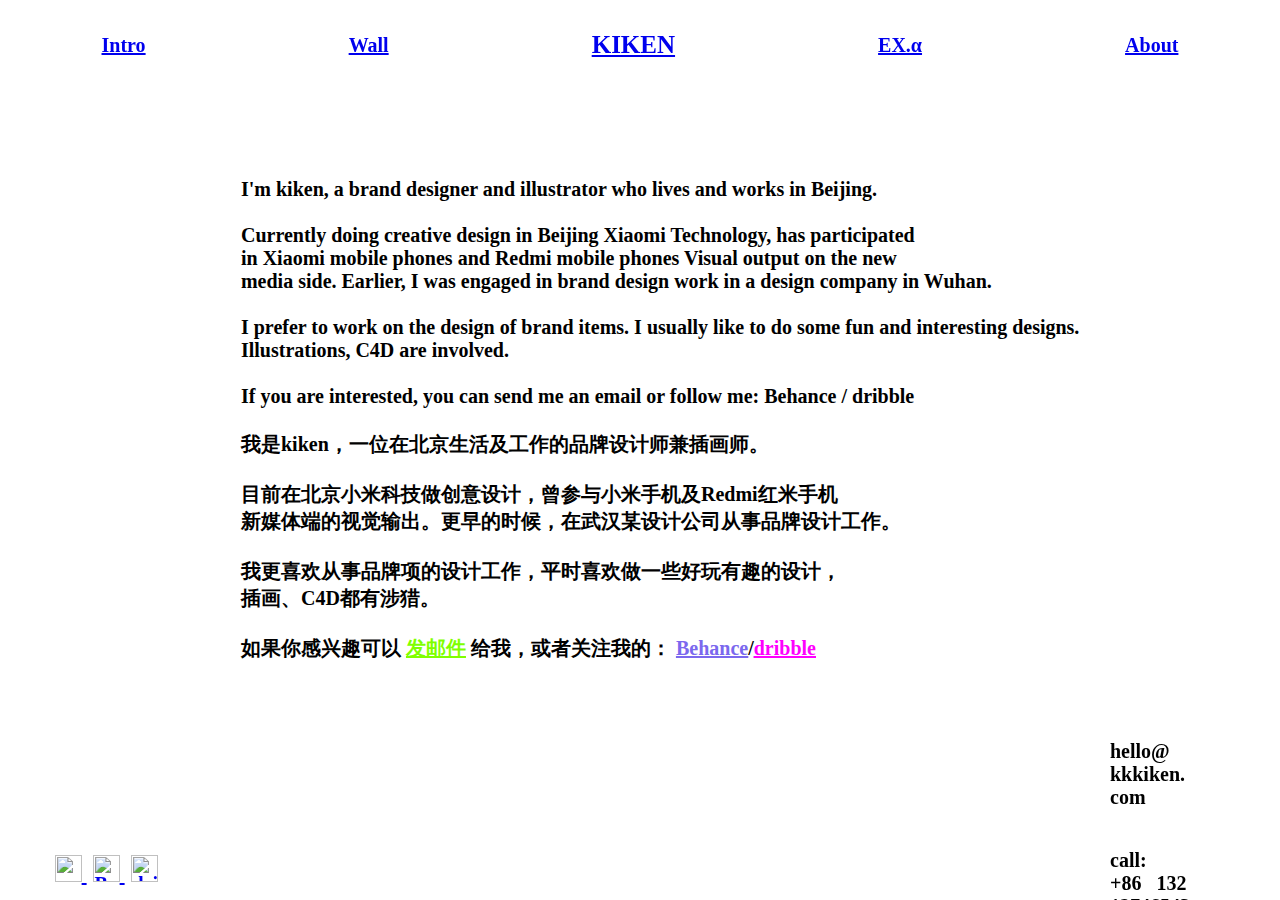
==== About.html @ f49d875a "debug" ====
<html>
<head>
    <meta charset="utf-8">
    <title>游不动乐园</title>
    <link rel="stylesheet" href="./src/basic.css" />
    <link rel="stylesheet" href="./src/index.css" />
</head>
<body>
    <div id="header">
        <a href="Intro.html" class="item">Intro</a>
        <a href="Wall.html" class="item">Wall</a>
        <a
          href="Index.html"
          class="item show"
          style="font-family: Minument Extened-Regular; font-size: 25px"
          >KIKEN</a
        >
        <a href="Ex.a.html" class="item">EX.α</a>
        <a href="About.html" class="item">About</a>
      </div>
<div style="position: relative;left: 18.2vw;top: 170px; font-size: 22px;width: 70vw;height: 50vh;">
    <span style="font-family:HYQiHeiY3-45W;">
        I'm kiken, a brand designer and illustrator who lives and works in Beijing.
        <br><br>
        Currently doing creative design in Beijing Xiaomi Technology, has participated
        <br>
        in Xiaomi mobile phones and Redmi mobile phones Visual output on the new
        <br>
        media side. Earlier, I was engaged in brand design work in a design company in Wuhan.
        <br><br>
        I prefer to work on the design of brand items. I usually like to do some fun and interesting designs.
        <br>
        Illustrations, C4D are involved.
        <br><br>
        If you are interested, you can send me an email or follow me: Behance / dribble
        <br><br>
        我是kiken，一位在北京生活及工作的品牌设计师兼插画师。
        <br><br>
        目前在北京小米科技做创意设计，曾参与小米手机及Redmi红米手机
        <br>
        新媒体端的视觉输出。更早的时候，在武汉某设计公司从事品牌设计工作。
        <br><br>
        我更喜欢从事品牌项的设计工作，平时喜欢做一些好玩有趣的设计，
        <br>
        插画、C4D都有涉猎。
        <br><br>
        如果你感兴趣可以
        <a style="color:chartreuse;"><u>发邮件</u></a>
        给我，或者关注我的：
        <a href="" style="color:mediumslateblue;"><u>Behance</u></a>/<a href="" style="color: fuchsia;"><u>dribble</u></a>
        <br><br><br>
    </span>
</div>
<div id="footer">
    <div class="left">
      <a href="#" class="wechat"
        ><img src="./images/wechat.png" alt="wechat" />
        <div class="QR">
          <img src="./images/QR.jpg" alt="kiken" />
        </div>
      </a>
      <a href="http://www.behance.net/sjsqiquan8286" class="Be">
        <img src="./images/Be.png" alt="Be" />
      </a>
      <a href="http://dribbble.com/qiquan" class="dribbble">
        <img src="./images/dribbble.png" alt="dribbble" />
      </a>
    </div>
    <div class="right">
      <p class="website">
        hello@<br />
        kkkiken.<br />
        com
      </p>
      <p class="phonenum">
        call:<br />
        +86 &nbsp 132<br />
        12746543
      </p>
    </div>
  </div>
</body>
</html>
---- src/index.css ----
* {
  font-family: Gotham Medium;
  font-weight: bold;
  font-size: 20px;
}
#header {
  position: fixed;
  top: 0;
  left: 0;
  width: 100%;
  height: 10vh;
  display: flex;
  justify-content: space-around;
  z-index: 9;
}
#header > .item {
  height: 10vh;
  line-height: 10vh;
}
#header > .show {
  text-decoration: underline;
}
#header > a:hover {
  text-decoration: underline;
}
#main > video {
  object-fit: cover;
  width: 100%;
  height: 100%;
  position: fixed;
  top: 0;
  left: 0;
  z-index: -1;
}
#footer {
  position: fixed;
  bottom: 0;
  left: 0;
  width: 100%;
  height: 20vh;
}
#footer > .left {
  float: left;
  margin-left: 10vh;
  position: relative;
  top: 15vh;
  left: -3vw;
}
#footer > .left > a {
  margin: 0 3px;
}
#footer .QR {
  display: none;
  position: absolute;
  left: calc(1.5vh - 75px);
  top: -160px;
  transition: all 0.2s ease-in-out;
}
#footer .QR > img {
  height: 150px;
  width: 150px;
}
#footer .QR::after {
  content: "";
  width: 0;
  height: 0;
  border: 10px solid transparent;
  border-top: 10px solid white;
  display: block;
  margin-left: 65px;
}
#footer > .left > .wechat:hover .QR {
  display: block;
}
#footer > .left > a > img {
  height: 3vh;
}
#footer > .right {
  float: right;
  height: 20vh;
  margin-right: 10vh;
  display: flex;
  flex-direction: column;
  justify-content: space-around;
}
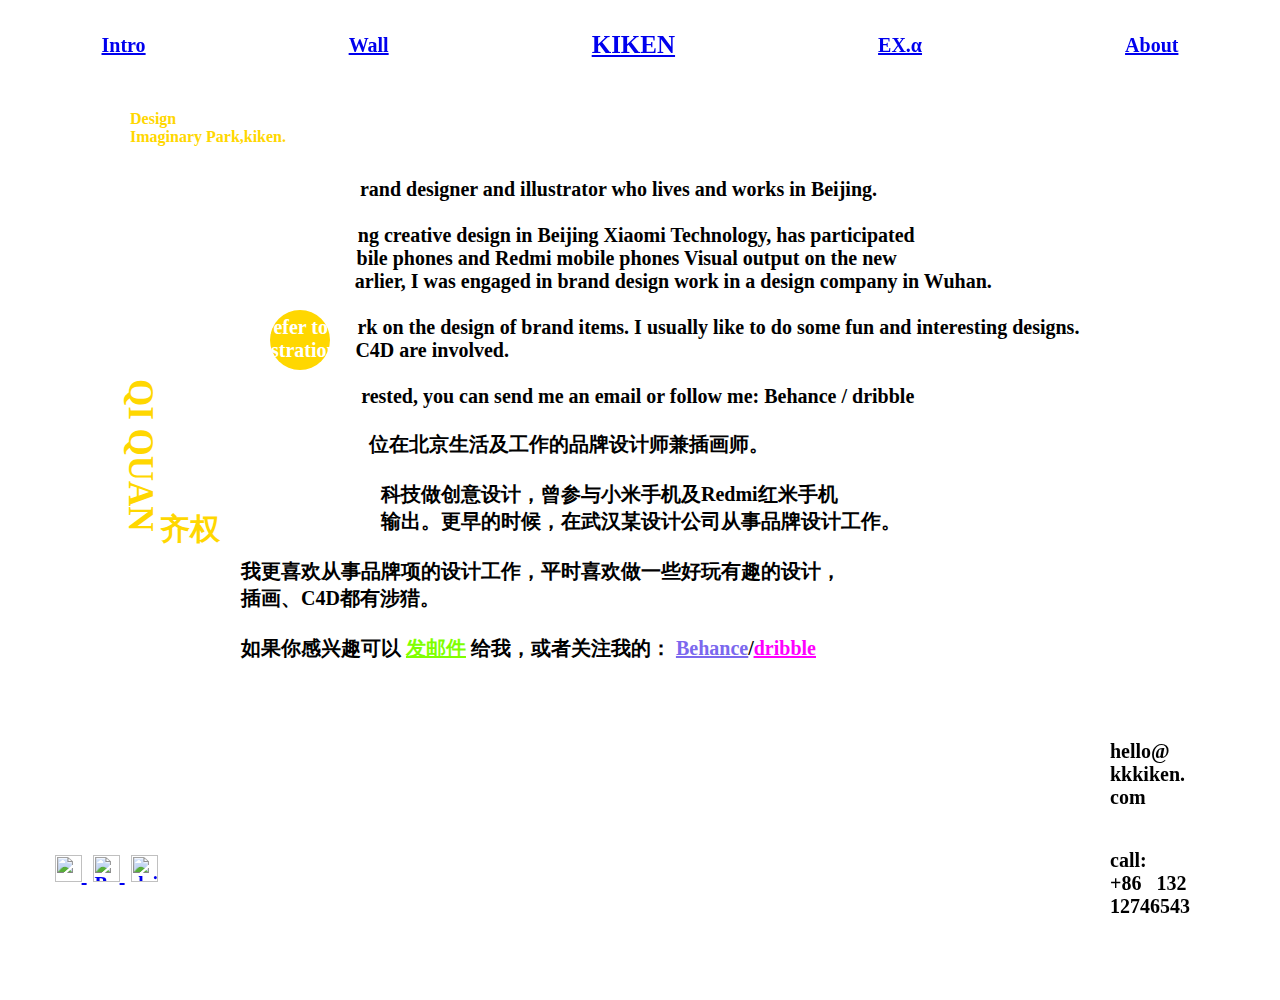
==== commit ff8c5945: "Add files via upload" ====
--- a/About.html
+++ b/About.html
@@ -1,83 +1,106 @@
-<html>
-<head>
-    <meta charset="utf-8">
-    <title>游不动乐园</title>
-    <link rel="stylesheet" href="./src/basic.css" />
-    <link rel="stylesheet" href="./src/index.css" />
-</head>
-<body>
-    <div id="header">
-        <a href="Intro.html" class="item">Intro</a>
-        <a href="Wall.html" class="item">Wall</a>
-        <a
-          href="Index.html"
-          class="item show"
-          style="font-family: Minument Extened-Regular; font-size: 25px"
-          >KIKEN</a
-        >
-        <a href="Ex.a.html" class="item">EX.α</a>
-        <a href="About.html" class="item">About</a>
-      </div>
-<div style="position: relative;left: 18.2vw;top: 170px; font-size: 22px;width: 70vw;height: 50vh;">
-    <span style="font-family:HYQiHeiY3-45W;">
-        I'm kiken, a brand designer and illustrator who lives and works in Beijing.
-        <br><br>
-        Currently doing creative design in Beijing Xiaomi Technology, has participated
-        <br>
-        in Xiaomi mobile phones and Redmi mobile phones Visual output on the new
-        <br>
-        media side. Earlier, I was engaged in brand design work in a design company in Wuhan.
-        <br><br>
-        I prefer to work on the design of brand items. I usually like to do some fun and interesting designs.
-        <br>
-        Illustrations, C4D are involved.
-        <br><br>
-        If you are interested, you can send me an email or follow me: Behance / dribble
-        <br><br>
-        我是kiken，一位在北京生活及工作的品牌设计师兼插画师。
-        <br><br>
-        目前在北京小米科技做创意设计，曾参与小米手机及Redmi红米手机
-        <br>
-        新媒体端的视觉输出。更早的时候，在武汉某设计公司从事品牌设计工作。
-        <br><br>
-        我更喜欢从事品牌项的设计工作，平时喜欢做一些好玩有趣的设计，
-        <br>
-        插画、C4D都有涉猎。
-        <br><br>
-        如果你感兴趣可以
-        <a style="color:chartreuse;"><u>发邮件</u></a>
-        给我，或者关注我的：
-        <a href="" style="color:mediumslateblue;"><u>Behance</u></a>/<a href="" style="color: fuchsia;"><u>dribble</u></a>
-        <br><br><br>
-    </span>
-</div>
-<div id="footer">
-    <div class="left">
-      <a href="#" class="wechat"
-        ><img src="./images/wechat.png" alt="wechat" />
-        <div class="QR">
-          <img src="./images/QR.jpg" alt="kiken" />
-        </div>
-      </a>
-      <a href="http://www.behance.net/sjsqiquan8286" class="Be">
-        <img src="./images/Be.png" alt="Be" />
-      </a>
-      <a href="http://dribbble.com/qiquan" class="dribbble">
-        <img src="./images/dribbble.png" alt="dribbble" />
-      </a>
-    </div>
-    <div class="right">
-      <p class="website">
-        hello@<br />
-        kkkiken.<br />
-        com
-      </p>
-      <p class="phonenum">
-        call:<br />
-        +86 &nbsp 132<br />
-        12746543
-      </p>
-    </div>
-  </div>
-</body>
+<html>
+<head>
+    <meta charset="utf-8">
+    <title>游不动乐园</title>
+    <link rel="stylesheet" href="./src/basic.css" />
+    <link rel="stylesheet" href="./src/index.css" />
+    <style>
+      span.changecolor{
+        color: white;
+      }
+    </style>
+</head>
+<body>
+    <div id="header">
+        <a href="Intro.html" class="item">Intro</a>
+        <a href="Wall.html" class="item">Wall</a>
+        <a
+          href="index.html"
+          class="item show"
+          style="font-family: Minument Extened-Regular; font-size: 25px"
+          >KIKEN</a
+        >
+        <a href="Ex.a.html" class="item">EX.α</a>
+        <a href="About.html" class="item">About</a>
+      </div>
+<div>
+  <div style= "position:absolute ; left: 120px; top: 100px; height: 100vh; width: 300px;  background-image: url(../Kiken.com/images/HYJ/kiken.png); background-repeat: no-repeat; background-size: 320px">
+    <div style="font-family:HYQiHeiY4-35W; color:gold;font-size: 16px; position: relative;  left:10px; top: 10px;">
+      Design
+      <br>
+      Imaginary Park,kiken.
+    </div>
+    <br>
+    <div style="transform:rotate(90deg);font-family:  HYQiHeiY4-35W; font-size: 35px; color: gold; position: relative; top: 350px;left:-130px">
+      QI QUAN
+    </div>
+    <div style="font-family: HYQiHeiY4-35W; color:gold;font-size: 30px; position: relative;  left:40px; top: 310px;">
+      齐权
+    </div>
+    <div style="width: 60px;height: 60px;border-radius: 50%;background-color:gold;position: relative; left: 150px; top: 70px;"></div>
+  </div>  
+  <div class="about" style="position: relative;left: 18.2vw;top: 170px; font-size: 22px;width: 70vw;height: 0vh;">
+      <p style="font-family:HYQiHeiY4-35W; font-size: 20px;">
+          <span class="changecolor">I'm kiken, a b</span>rand designer and illustrator who lives and works in Beijing.
+          <br><br>
+          <span class="changecolor">Currently doi</span>ng creative design in Beijing Xiaomi Technology, has participated
+          <br>
+          <span class="changecolor">in Xiaomi mo</span>bile phones and Redmi mobile phones Visual output on the new
+          <br>
+          <span class="changecolor">media side. E</span>arlier, I was engaged in brand design work in a design company in Wuhan.
+          <br><br>
+          <span class="changecolor">I prefer to wo</span>rk on the design of brand items. I usually like to do some fun and interesting designs.
+          <br>
+          <span class="changecolor">Illustrations, </span>C4D are involved.
+          <br><br>
+          <span class="changecolor">If you are inte</span>rested, you can send me an email or follow me: Behance / dribble
+          <br><br>
+          <span class="changecolor">我是kiken，一</span>位在北京生活及工作的品牌设计师兼插画师。
+          <br><br>
+          <span class="changecolor">目前在北京小米</span>科技做创意设计，曾参与小米手机及Redmi红米手机
+          <br>
+          <span class="changecolor"> 新媒体端的视觉</span>输出。更早的时候，在武汉某设计公司从事品牌设计工作。
+          <br><br>
+          我更喜欢从事品牌项的设计工作，平时喜欢做一些好玩有趣的设计，
+          <br>
+          插画、C4D都有涉猎。
+          <br><br>
+          如果你感兴趣可以
+          <a style="color:chartreuse;"><u>发邮件</u></a>
+          给我，或者关注我的：
+          <a href="" style="color:mediumslateblue;"><u>Behance</u></a>/<a href="" style="color: fuchsia;"><u>dribble</u></a>
+          <br><br><br>
+      </p>
+  </div>
+  
+</div>
+<div id="footer">
+    <div class="left">
+      <a href="#" class="wechat"
+        ><img src="./images/wechat.png" alt="wechat" />
+        <div class="QR">
+          <img src="./images/QR.jpg" alt="kiken" />
+        </div>
+      </a>
+      <a href="http://www.behance.net/sjsqiquan8286" class="Be">
+        <img src="./images/Be.png" alt="Be" />
+      </a>
+      <a href="http://dribbble.com/qiquan" class="dribbble">
+        <img src="./images/dribbble.png" alt="dribbble" />
+      </a>
+    </div>
+    <div class="right">
+      <p class="website">
+        hello@<br />
+        kkkiken.<br />
+        com
+      </p>
+      <p class="phonenum">
+        call:<br />
+        +86 &nbsp 132<br />
+        12746543
+      </p>
+    </div>
+  </div>
+</body>
 </html>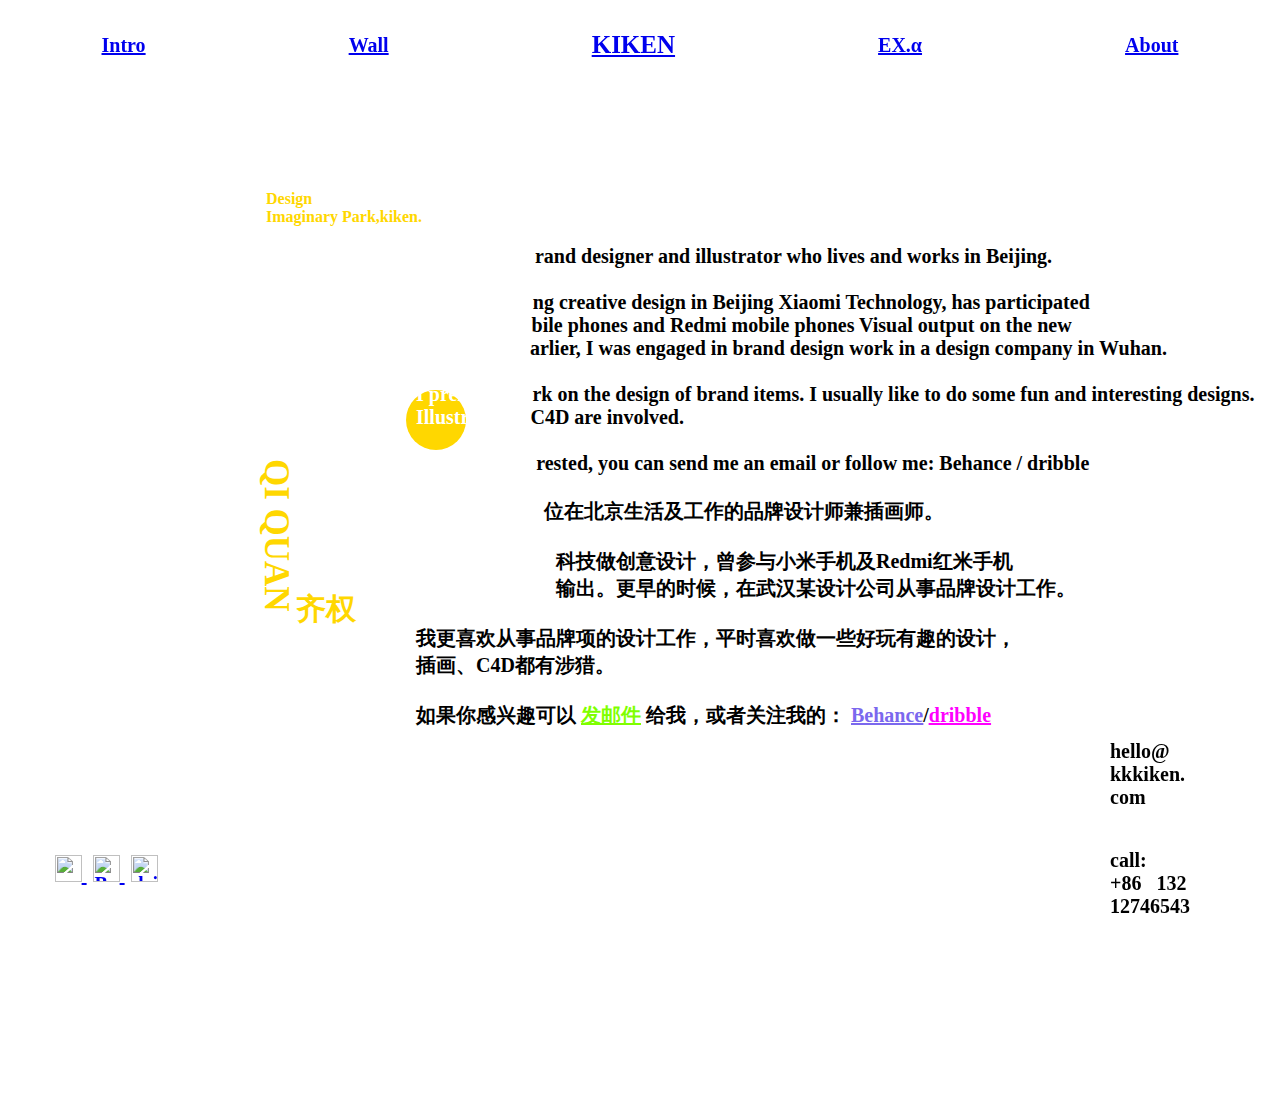
==== commit 506d66ed: "Add files via upload" ====
--- a/About.html
+++ b/About.html
@@ -23,8 +23,8 @@
         <a href="Ex.a.html" class="item">EX.α</a>
         <a href="About.html" class="item">About</a>
       </div>
-<div>
-  <div style= "position:absolute ; left: 120px; top: 100px; height: 100vh; width: 300px;  background-image: url(../Kiken.com/images/HYJ/kiken.png); background-repeat: no-repeat; background-size: 320px">
+<div style="position:absolute ; left: 20vw; top: 20vh;">
+  <div style= "position: relative; left: 0px; top: 0px; width: 300px; height: 100vh;  background-image: url(../Kiken.com/images/HYJ/kiken.png); background-repeat: no-repeat; background-size: 320px">
     <div style="font-family:HYQiHeiY4-35W; color:gold;font-size: 16px; position: relative;  left:10px; top: 10px;">
       Design
       <br>
@@ -39,7 +39,7 @@
     </div>
     <div style="width: 60px;height: 60px;border-radius: 50%;background-color:gold;position: relative; left: 150px; top: 70px;"></div>
   </div>  
-  <div class="about" style="position: relative;left: 18.2vw;top: 170px; font-size: 22px;width: 70vw;height: 0vh;">
+  <div class="about" style="position: relative;left: 160px;top: -95vh; font-size: 22px;width: 70vw;height: 0vh;">
       <p style="font-family:HYQiHeiY4-35W; font-size: 20px;">
           <span class="changecolor">I'm kiken, a b</span>rand designer and illustrator who lives and works in Beijing.
           <br><br>
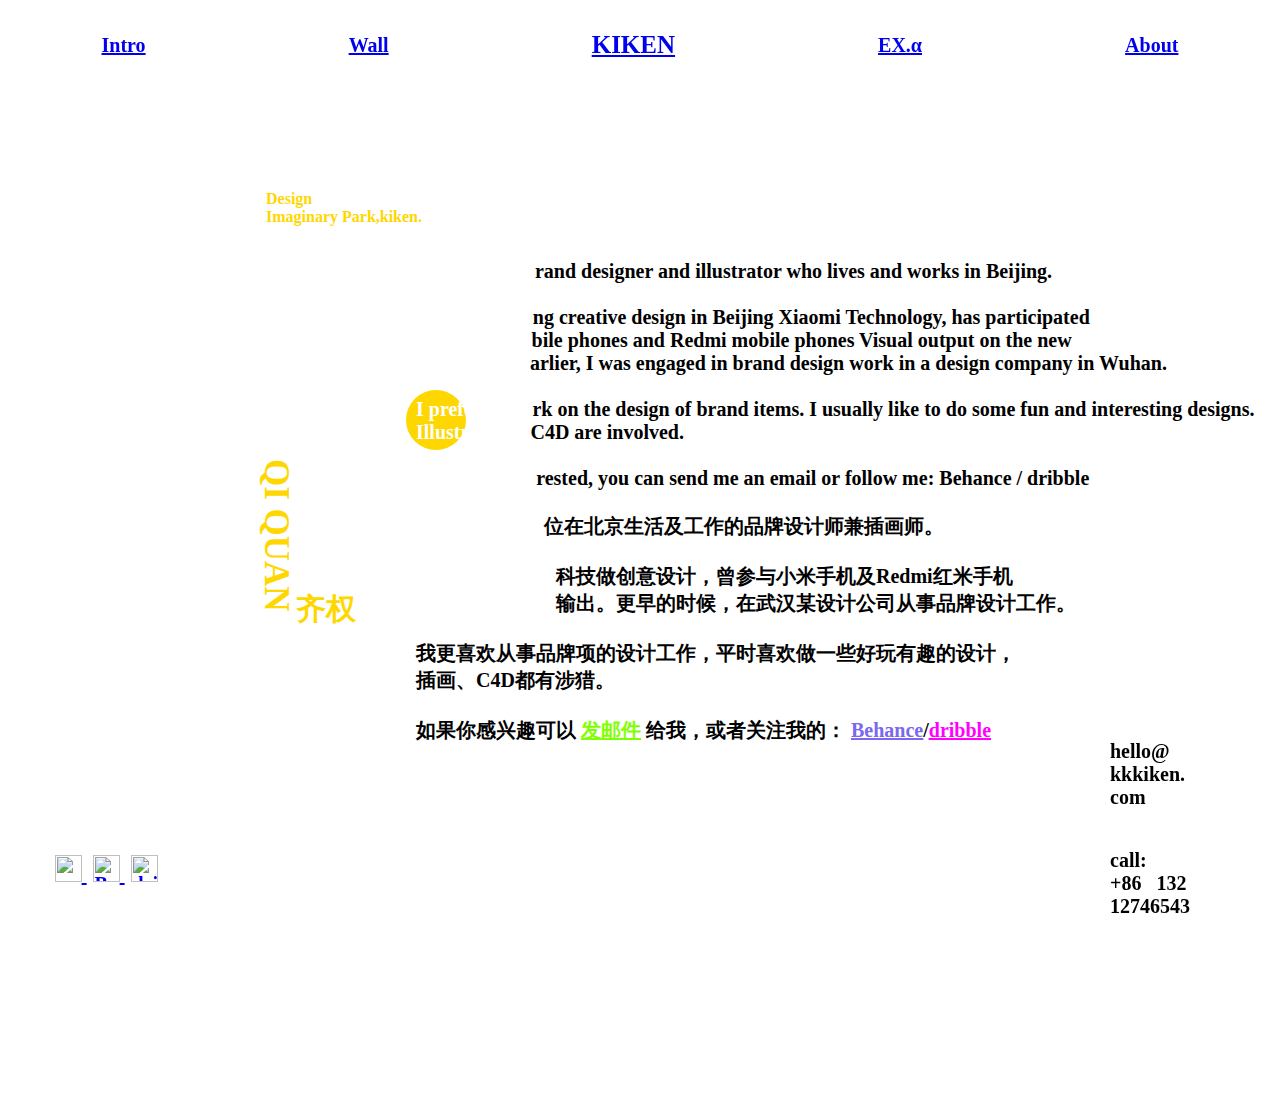
==== commit 49dd7c97: "Add files via upload" ====
--- a/About.html
+++ b/About.html
@@ -39,8 +39,8 @@
     </div>
     <div style="width: 60px;height: 60px;border-radius: 50%;background-color:gold;position: relative; left: 150px; top: 70px;"></div>
   </div>  
-  <div class="about" style="position: relative;left: 160px;top: -95vh; font-size: 22px;width: 70vw;height: 0vh;">
-      <p style="font-family:HYQiHeiY4-35W; font-size: 20px;">
+  <div class="about" style="position: relative;left: 160px;top: -100vh; font-size: 22px;width: 70vw;height: 0vh;">
+      <p style="font-family:HYQiHeiY4-35W; font-size: 20px; position: relative; top:60px;">
           <span class="changecolor">I'm kiken, a b</span>rand designer and illustrator who lives and works in Beijing.
           <br><br>
           <span class="changecolor">Currently doi</span>ng creative design in Beijing Xiaomi Technology, has participated
